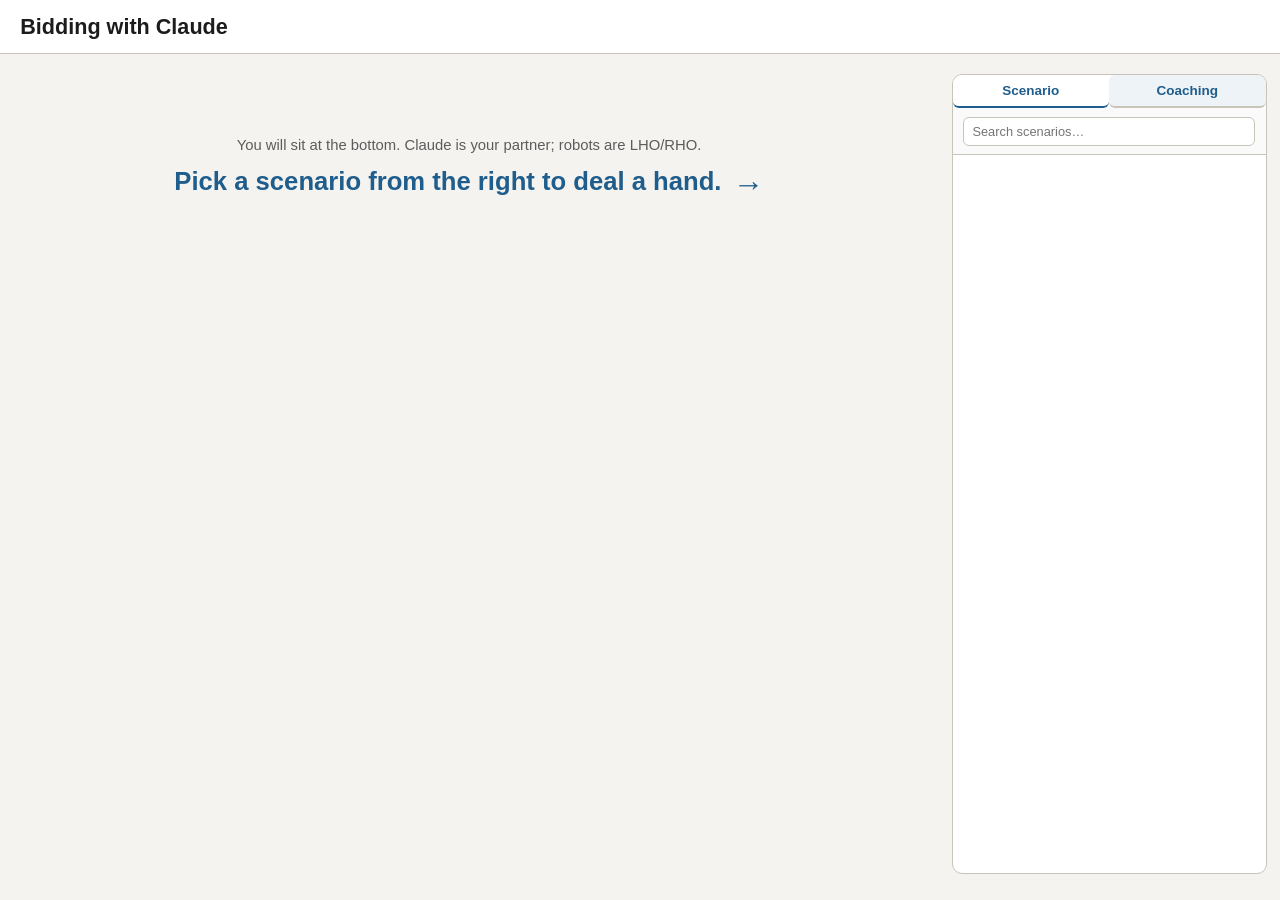
==== static/bid.html @ c2193156 "Bid table: render closed hands as a fan of 13 card-backs (BBO bidding-table look) Co-Authored-By: Cl" ====
<!DOCTYPE html>
<html lang="en">
<head>
<meta charset="utf-8">
<title>Bidding with Claude</title>
<link rel="stylesheet" href="/static/style.css">
<style>
  /* Table on the left, Scenario/Coaching panel on the right. */
  #layout { grid-template-columns: 1fr 25%; }
  #layout > main { grid-column: 1; grid-row: 1; }
  #layout > #sidebar { grid-column: 2; grid-row: 1; }

  /* --k scales the whole table in lockstep (set by fitTable() in bid.js,
     clamped to a readable floor and a sensible cap). 1 = today's size. */
  :root { --k: 1; }

  /* Left panel: a toggle between the Scenario menu and the Coaching chat. */
  .side-toggle { display: flex; }
  .side-tab { flex: 1; padding: 0.6rem; border: none; border-bottom: 2px solid var(--rule);
              background: #eef3f7; color: var(--accent); font-weight: 700; font-size: 1rem; cursor: pointer; }
  .side-tab.active { background: #fff; border-bottom-color: var(--accent); }
  #coaching-view { padding: 0.6rem; }
  #chat { display: flex; flex-direction: column; gap: 0.6rem; overflow-y: auto;
          max-height: calc(100vh - 190px); }
  .chat-msg { background: #f4f1ea; border: 1px solid var(--rule); border-radius: 10px;
              padding: 0.5rem 0.7rem; font-size: 1rem; line-height: 1.45; }
  .chat-msg .who { font-weight: 700; color: var(--accent); display: block; margin-bottom: 0.15rem; }
  .chat-empty { color: var(--muted); font-style: italic; }

  .meta-line { font-size: 1.05rem; margin: 0.25rem 0 0.6rem; text-align: center; }
  .meta-line strong { font-weight: 700; }

  /* Startup prompt before the first deal: intro line above, big "pick" line with
     an arrow pointing to the scenarios on the right. */
  #setup-block { text-align: center; margin: 7vh auto 0; }
  #setup-intro { font-size: 1.1rem; color: var(--muted); margin-bottom: 1rem; }
  #setup-hint { font-size: 1.9rem; font-weight: 700; color: var(--accent); }
  .setup-arrow { font-size: 2.3rem; vertical-align: -0.15em; margin-left: 0.3rem; }

  /* Two-row interleaved grid so the left column lines up row-for-row with the
     table stack:  row 1 = lc-top | table ;  row 2 = lc-bottom | bid box + chat.
     Row 2 is 1fr, so the left column runs the full height of the viewport while
     Redeal/Undo stay vertically aligned with the bidding selector below the
     table — and Undo's position is fixed to the (fixed-size) table, so it never
     jumps as the deal changes. */
  .table-row { display: grid; grid-template-columns: 1fr auto 1fr;
               grid-template-rows: auto 1fr; align-items: start;
               column-gap: 1rem; row-gap: 0.8rem; min-height: calc(100vh - 150px); }
  /* The wrapper dissolves so lc-top / lc-bottom become grid items themselves. */
  .left-controls { display: contents; }
  .lc-top    { grid-column: 1; grid-row: 1; justify-self: end; width: 120px;
               display: flex; flex-direction: column; align-items: center; gap: 1.1rem; }
  .lc-bottom { grid-column: 1; grid-row: 2; justify-self: end; align-self: start; width: 120px;
               display: flex; flex-direction: column; gap: 0.6rem; }
  #table-panel { grid-column: 2; grid-row: 1; }
  .below-stack { grid-column: 2; grid-row: 2; align-self: start;
                 display: flex; flex-direction: column; gap: 0.8rem; }
  /* Compact left-column buttons — they rarely change, so users learn them and
     they don't need to be large. */
  .left-controls button { width: 100%; font-size: 1.35rem; padding: 0.7rem 0.3rem; }
  .below-stack #bidbox, .below-stack #status { max-width: none; margin: 0; }
  /* Undo matches the primary Redeal; Report is an outlined error-report control. */
  #undo-btn:disabled { opacity: 0.5; }
  #report-btn { background: #fff; color: var(--red); border: 2px solid var(--red); font-weight: 700; }
  #report-btn:hover { background: #fff0f0; }
  /* Scales with the window (bounded). Side columns wide enough that a 9-card
     suit fits on one line; the whole grid grows/shrinks via --k. */
  #table-grid { width: calc(680px * var(--k));
                grid-template-columns: calc(180px * var(--k)) 1fr calc(180px * var(--k));
                gap: calc(1rem * var(--k)); }
  /* Re-open affordance for the BBA-comparison pop-up, centered below the South hand. */
  #below-table-row { justify-content: center; }
  #show-compare-wrap { text-align: center; margin-top: 0.6rem; }
  #show-compare-btn { border: 2px solid var(--accent); color: var(--accent); font-weight: 700; background: #fff; }
  #show-compare-btn:hover { background: var(--accent-soft); }

  /* Seats: name plate at the BOTTOM; hand centered as a block, cards left-aligned. */
  .seat { display: flex; flex-direction: column; }
  .seat .seat-name { margin: auto 0 0; padding-top: 0.4rem; text-align: center; font-size: calc(1.2rem * var(--k)); }
  .seat-name.your-turn { background: #ffd24d; color: #5a4500; font-weight: 700;
                         border-radius: 6px; padding: 0.3rem 0.6rem; }
  .seat .hand-suit { font-size: calc(1.45rem * var(--k)); justify-content: flex-start; white-space: nowrap; }
  #slot-bottom .hand-suit { font-size: calc(1.5rem * var(--k)); }
  .hand-wrap { width: fit-content; margin: 0 auto; }

  /* Closed hands: a fan of 13 overlapped card-backs (teal, BBO bidding-table). */
  .cardback-row { display: flex; justify-content: center; }
  .cardback { display: inline-block; flex: none;
              width: calc(1.4rem * var(--k)); height: calc(2rem * var(--k));
              background: #2b7a78; border: 1px solid #e8f1f0;
              border-radius: calc(0.18rem * var(--k));
              box-shadow: inset 0 0 0 1px rgba(255,255,255,0.18), 0 1px 2px rgba(0,0,0,0.25); }
  .cardback + .cardback { margin-left: calc(-0.35rem * var(--k)); }
  /* Side seats (E/W) are narrow — overlap tighter so 13 backs fit on one row. */
  #slot-left .cardback + .cardback,
  #slot-right .cardback + .cardback { margin-left: calc(-0.7rem * var(--k)); }
  .seat-name .hcp { color: var(--accent); font-weight: 700; }
  #contract-display .contract-line-main { font-size: calc(2.2rem * var(--k)); }

  /* "Pictures of cards" mode: little card faces, overlapped so only the upper-
     left corner (rank + suit pip) shows — saves room, like BBO. Color via the
     reused .suit-* classes. */
  .pcard-row { display: flex; align-items: flex-start; justify-content: center; }
  .pcard-row + .pcard-row { margin-top: calc(0.16rem * var(--k)); }
  /* Each "card" is just the clipped upper-left corner: rank over suit pip, on a
     short white tile — no wasted white space. Rank is bigger than the pip. */
  .pcard { display: inline-block; flex: none; width: calc(2.2rem * var(--k));
           border: 1px solid #999; border-radius: calc(0.2rem * var(--k));
           background: #fff; box-shadow: 0 1px 2px rgba(0,0,0,0.2);
           padding: calc(0.1rem * var(--k)) 0 calc(0.3rem * var(--k)) calc(0.18rem * var(--k));
           line-height: 0.95; text-align: left; }
  .pcard + .pcard { margin-left: calc(-0.15rem * var(--k)); }   /* slight fan overlap */
  .pcard .rank { display: block; font-weight: 700; font-size: calc(1.55rem * var(--k));
                 font-variant-numeric: tabular-nums; }
  .pcard .pip { display: block; font-size: calc(1.05rem * var(--k)); margin-top: calc(0.16rem * var(--k)); }

  /* In pictures mode the central table stays narrow while You/Claude become
     wide fanned rows that span (and can extend past) the table — like BBO. */
  #table-grid.cards { width: calc(600px * var(--k)); grid-template-columns: calc(185px * var(--k)) 1fr calc(185px * var(--k)); }
  #table-grid.cards #contract-display { display: none; }
  #table-grid.cards #slot-top, #table-grid.cards #slot-bottom { grid-column: 1 / -1; overflow: visible; min-height: 0; }
  #table-grid.cards #slot-top .hand-wrap, #table-grid.cards #slot-bottom .hand-wrap { overflow: visible; }
  /* name plate sits right under the cards (no auto-margin pushing it down). */
  #table-grid.cards #slot-top .seat-name, #table-grid.cards #slot-bottom .seat-name { margin-top: calc(0.35rem * var(--k)); }
  /* E/W suit rows line up on the left, not centered. */
  #table-grid.cards #slot-left .pcard-row, #table-grid.cards #slot-right .pcard-row { justify-content: flex-start; }
  /* E/W hands overlap tighter so an 8–9 card suit fits the column on one line. */
  #table-grid.cards #slot-left .pcard + .pcard,
  #table-grid.cards #slot-right .pcard + .pcard { margin-left: calc(-0.35rem * var(--k)); }

  /* Center box holds the live auction. */
  #center { display: flex; align-items: center; justify-content: center; cursor: default; }
  #center:hover { background: var(--accent-soft); }
  .auc { display: grid; grid-template-columns: repeat(4, 1fr); gap: 0.2rem 0.4rem;
         font-size: calc(1.3rem * var(--k)); text-align: center; max-width: 18em; margin: 0 auto; }
  /* Long auctions (many rounds) scroll instead of stretching the table. */
  #center .auc { max-height: calc(13rem * var(--k)); overflow-y: auto; padding-right: 0.3rem; }
  .auc .head { font-weight: 700; font-size: 0.85rem; border-bottom: 1px solid var(--accent); padding-bottom: 0.15rem; }
  .auc .cell { padding: 0.1rem 0; }
  .auc .cell.turn { background: #fff8df; border-radius: 5px; }
  .auc .pass { color: var(--muted); }
  @keyframes auc-pop { 0% { background: #fff7c2; transform: scale(1.15); } 100% { background: transparent; transform: scale(1); } }
  .auc .cell.new { animation: auc-pop 0.5s ease-out; border-radius: 4px; }

  /* BBO-style two-row bid selector. */
  .bidbox-prompt { font-weight: 700; margin-bottom: 0.5rem; text-align: center; }
  .bidrow { display: flex; gap: 0.35rem; justify-content: center; flex-wrap: wrap; margin: 0.35rem 0; }
  .bidbtn { min-width: 2.6em; font-size: 1.6rem; font-weight: 700; padding: 0.5rem 0.6rem;
            border: 1px solid var(--rule); border-radius: 7px; background: #fff; cursor: pointer; }
  .bidbtn:hover:not(:disabled) { background: var(--accent-soft); border-color: var(--accent); }
  /* full color, just not clickable (override the browser's gray-out for disabled) */
  .bidbtn:disabled { cursor: default; opacity: 1; color: var(--ink); }
  .bidbtn.sel { background: var(--accent); color: #fff; border-color: var(--accent); }
  .bidbtn .suit-spade, .bidbtn .suit-heart, .bidbtn .suit-diamond, .bidbtn .suit-club {
    font-size: 1.9em; font-weight: 900; }

  .thinking { font-size: 1.1rem; color: var(--accent); font-weight: 600; }
  #bidbox, #status, #result { max-width: 560px; margin: 0.8rem auto 0; }
  /* First call where BBA diverges from the table's auction. */
  .auc .cell.diff { background: #ffe08a; border: 2px solid #d9a400; border-radius: 5px; font-weight: 700; }
  .compare-note { text-align: center; margin: 0.55rem 0 0; font-size: 1.05rem; }

  /* Double-dummy analysis grid. */
  .dd-section { margin-top: 1rem; }
  .dd-section h3 { margin: 0 0 0.3rem; font-size: 1rem; }
  .dd-table { border-collapse: collapse; margin: 0 auto; font-size: 1.05rem; }
  .dd-table th, .dd-table td { border: 1px solid var(--rule); padding: 0.25rem 0.6rem;
                               text-align: center; min-width: 2.2em; }
  .dd-table th { background: #eef3f7; }
  .dd-table td.best { background: #d8efd6; font-weight: 700; }

  /* Floating, draggable BBA-comparison pop-up. */
  .popup { position: fixed; z-index: 90; width: 380px; max-width: calc(100vw - 1.5rem);
           max-height: calc(100vh - 1.5rem); overflow: auto; resize: both; background: var(--card-bg);
           border: 1px solid var(--rule); border-radius: 10px; box-shadow: 0 10px 30px rgba(0,0,0,0.28); }
  .popup[hidden] { display: none; }
  .popup-bar { display: flex; align-items: center; justify-content: space-between;
               background: var(--accent); color: #fff; padding: 0.4rem 0.7rem;
               border-radius: 10px 10px 0 0; cursor: move; user-select: none; }
  .popup-title { font-weight: 700; font-size: 1.05rem; }
  .popup-close { background: transparent; border: none; color: #fff; font-size: 1.2rem;
                 line-height: 1; cursor: pointer; padding: 0 0.25rem; }
  .popup-close:hover { opacity: 0.8; }
  .popup-body { padding: 0.6rem 0.9rem 1rem; }
  .popup-body h3 { margin: 0.2rem 0 0.3rem; font-size: 1rem; }

  /* Options modal: one checkbox per line. */
  #settings-modal .opt { display: flex; align-items: center; gap: 0.5rem; margin: 0.6rem 0; font-size: 1.05rem; cursor: pointer; }

  /* BBO-style left column: Options, board badge, contract/tricks, Redeal, Undo. */
  .left-controls { width: 150px; }
  #options-btn { font-weight: 700; background: #4f46a8; color: #fff; border: 1px solid #3f3890; }
  #options-btn:hover { background: #3f3890; }

  /* Board badge: a diamond whose four edge-triangles go red when that side is
     vulnerable; board number in the centre; "D" on the dealer's side. */
  #board-badge { position: relative; width: 96px; height: 96px; align-self: center; }
  #board-badge .bb-diamond { position: absolute; inset: 0; border-radius: 6px; border: 1px solid #888;
    background: conic-gradient(from -45deg, var(--nv) 0 90deg, var(--ev) 90deg 180deg,
                                            var(--sv) 180deg 270deg, var(--wv) 270deg 360deg); }
  #board-badge .bb-center { position: absolute; inset: 24%; background: #cfe0dc; border: 1px solid #777;
    border-radius: 4px; display: flex; align-items: center; justify-content: center;
    font-weight: 700; font-size: 2rem; }
  #board-badge .bb-d { position: absolute; font-weight: 800; font-size: 1.2rem; color: #222; }
  #board-badge .bb-d.on-red { color: #fff; }   /* dealer's edge is red (vulnerable) */
  #board-badge .bb-d.n { top: 1px; left: 50%; transform: translateX(-50%); }
  #board-badge .bb-d.s { bottom: 1px; left: 50%; transform: translateX(-50%); }
  #board-badge .bb-d.e { right: 3px; top: 50%; transform: translateY(-50%); }
  #board-badge .bb-d.w { left: 3px; top: 50%; transform: translateY(-50%); }
  /* Thin black diagonals from each outer corner to the matching inner-square
     corner — the classic bridge hand-diagram look. SVG overlay sits above the
     coloured diamond but below the centre number (which has its own background). */
  #board-badge .bb-lines { position: absolute; inset: 0; width: 100%; height: 100%; pointer-events: none; }
  #board-badge .bb-lines line { stroke: #000; stroke-width: 1; vector-effect: non-scaling-stroke; }
  #board-badge .bb-center { z-index: 1; }

  /* Contract is a square the width of the board badge (84px); N/S tricks sit
     directly below it (same width); E/W tricks to its left, the badge's height. */
  #contract-tricks { display: grid; grid-template-columns: 48px 96px; grid-template-rows: 96px 40px;
    gap: 5px; }
  #contract-tricks[hidden] { display: none; }   /* shown only once there's a contract */
  #contract-tricks .ct-ew { grid-column: 1; grid-row: 1 / 3; }   /* full height, aligns to N/S bottom */
  #contract-tricks .ct-contract { grid-column: 2; grid-row: 1; } /* 84 × 84 square */
  #contract-tricks .ct-ns { grid-column: 2; grid-row: 2; }       /* 84 × 40 */
  #contract-tricks .ct-trick { background: #2b7a78; color: #fff; border-radius: 5px;
    display: flex; align-items: center; justify-content: center; font-size: 1.5rem; font-weight: 700; }
  #contract-tricks .ct-contract { background: #cfe0dc; border-radius: 5px; display: flex;
    flex-direction: column; align-items: center; justify-content: center;
    line-height: 1.1; font-weight: 700; font-size: 1.7rem; }
  #contract-tricks .ct-contract .ct-decl { font-size: 1.2rem; font-weight: 700; margin-top: 0.5rem; }

  /* Table chat (UI scaffold only — networking comes later). Sits at the bottom
     of the table stack; the log scrolls when messages overflow. */
  #table-chat { display: flex; flex-direction: column; gap: 0.5rem; }
  #table-chat .tc-head { font-weight: 700; color: var(--accent); font-size: 1.05rem; }
  #table-chat .tc-log { min-height: 120px; max-height: 240px; overflow-y: auto;
    border: 1px solid var(--rule); border-radius: 8px; padding: 0.5rem 0.6rem;
    background: #fbfaf7; display: flex; flex-direction: column; gap: 0.4rem; }
  #table-chat .tc-empty { color: var(--muted); font-style: italic; }
  #table-chat .tc-msg { font-size: 1rem; line-height: 1.4; white-space: pre-wrap; }
  #table-chat .tc-msg .tc-who { font-weight: 700; color: var(--accent); margin-right: 0.4rem; }
  #table-chat .tc-input-row { display: flex; gap: 0.4rem; }
  #table-chat .tc-input-row input { flex: 1; padding: 0.45rem 0.6rem; font-size: 1rem;
    border: 1px solid var(--rule); border-radius: 7px; }
  #table-chat .tc-input-row button { padding: 0.45rem 0.9rem; font-weight: 700; }
  #table-chat .tc-input-row input:disabled,
  #table-chat .tc-input-row button:disabled { opacity: 0.6; cursor: not-allowed; }

  .err { color: var(--red); font-weight: 600; }
</style>
</head>
<body>
<header>
  <div id="header-row">
    <div>
      <h1>Bidding with Claude</h1>
    </div>
  </div>
</header>

<div id="layout">
  <aside id="sidebar">
    <div class="side-toggle">
      <button id="tab-scenario" class="side-tab active">Scenario</button>
      <button id="tab-coaching" class="side-tab">Coaching</button>
    </div>
    <div id="scenario-view">
      <div id="sidebar-search">
        <input id="search-input" type="search" placeholder="Search scenarios…" autocomplete="off">
      </div>
      <div id="menu"></div>
    </div>
    <div id="coaching-view" hidden>
      <div id="chat"><div class="chat-empty">Deal a hand — your partner's thinking appears here.</div></div>
    </div>
  </aside>

  <main>
    <div id="setup-block">
      <div id="setup-intro">You will sit at the bottom. Claude is your partner; robots are LHO/RHO.</div>
      <div id="setup-hint">Pick a scenario from the right to deal a hand. <span class="setup-arrow">→</span></div>
    </div>

    <div id="table-wrap" hidden>
      <div class="meta-line" id="meta-line"></div>

      <div class="table-row">
        <div class="left-controls">
          <div class="lc-top">
            <button id="options-btn" title="Options">☰ Options</button>
            <div id="board-badge"></div>
            <div id="contract-tricks"></div>
          </div>
          <div class="lc-bottom">
            <button id="redeal" class="primary">Redeal</button>
            <button id="undo-btn" class="primary" disabled title="Take back your last move and everything after it">Undo</button>
            <button id="report-btn" title="Report a problem with this deal or the bidding">🚩 Report</button>
          </div>
        </div>
        <div class="card" id="table-panel">
          <div id="table-grid">
            <div id="contract-display"></div>
            <div id="slot-top" class="seat"></div>
            <div id="slot-left" class="seat"></div>
            <div id="center"></div>
            <div id="slot-right" class="seat"></div>
            <div id="below-table-row"></div>
            <div id="slot-bottom" class="seat"></div>
          </div>
        </div>

        <div class="below-stack">
          <div class="card" id="bidbox" hidden>
            <div class="bidbox-prompt">Your call:</div>
            <div class="bidrow" id="bidrow1"></div>
            <div class="bidrow" id="bidrow2"></div>
          </div>

          <div class="card" id="status" hidden><span class="thinking" id="status-text"></span></div>

          <div id="show-compare-wrap">
            <button id="show-compare-btn" hidden>Show BBA comparison</button>
          </div>

          <!-- Table chat: a local chat area (scrollable list + bottom-pinned
               input). Render-only for now — no networking to other players yet,
               and not yet populated from any per-scenario message source. This
               is the CHAT, separate from the sidebar Coaching view. -->
          <div class="card" id="table-chat">
            <div class="tc-head">Table chat</div>
            <div class="tc-log" id="tc-log">
              <div class="tc-empty">No messages yet — chat with the person you're playing with here.</div>
            </div>
            <form class="tc-input-row" id="tc-form">
              <input id="tc-input" type="text" placeholder="Type a message…" autocomplete="off">
              <button id="tc-send" type="submit">Send</button>
            </form>
          </div>
        </div>
      </div>

      <div id="page-err" class="err" hidden></div>
    </div>
  </main>
</div>

<div id="compare-popup" class="popup" hidden>
  <div class="popup-bar" id="compare-popup-bar">
    <span class="popup-title">BBA Comparison</span>
    <button class="popup-close" id="compare-popup-close" title="Hide (turn back on with the checkbox)">✕</button>
  </div>
  <div class="popup-body">
    <h3>How the BBA engine would bid</h3>
    <div class="auc" id="auc-bba"></div>
    <div id="compare-note" class="compare-note muted"></div>
    <div class="dd-section">
      <h3>Double-dummy analysis</h3>
      <table class="dd-table" id="dd-table"></table>
    </div>
    <div id="timing" class="muted" style="margin-top:0.8rem;font-size:0.95rem"></div>
  </div>
</div>

<div id="settings-modal" class="modal" hidden>
  <div class="modal-card">
    <h2>Options</h2>
    <label class="opt"><input type="checkbox" id="cards-toggle"> Show cards as pictures (instead of hand diagrams)</label>
    <label class="opt"><input type="checkbox" id="ten-toggle"> Show ten as “T” (J&nbsp;T&nbsp;9 instead of J&nbsp;10&nbsp;9)</label>
    <label class="opt"><input type="checkbox" id="compare-toggle"> Show BBA comparison pop-up when the auction ends</label>
    <div class="modal-actions">
      <button id="settings-close" class="primary">Done</button>
    </div>
  </div>
</div>

<div id="report-popup" class="popup" hidden>
  <div class="popup-bar" id="report-popup-bar">
    <span class="popup-title">Report a problem</span>
    <button class="popup-close" id="report-popup-close" title="Close">✕</button>
  </div>
  <div class="popup-body">
    <p class="muted">Tell us what looks wrong on this deal or in the bidding — your
      note is sent along with the scenario, deal, and auction so it can be tracked down.</p>
    <textarea id="report-text" rows="5" placeholder="What looks wrong here?"
      style="width:100%;box-sizing:border-box"></textarea>
    <div id="report-status" class="muted"></div>
    <div class="modal-actions">
      <button id="report-cancel">Cancel</button>
      <button id="report-send" class="primary">Send</button>
    </div>
  </div>
</div>

<script src="/static/bid.js"></script>
</body>
</html>
---- static/style.css ----
/* Senior-friendly defaults: big fonts, high contrast, generous spacing. */
:root {
  --bg: #f5f3ef;
  --card-bg: #ffffff;
  --ink: #1c1c1c;
  --muted: #5c5c5c;
  --rule: #c8c4ba;
  --accent: #1f5d8c;
  --accent-soft: #d5e4f1;
  --red: #b3261e;
  --diamond: #c2580a;  /* 4-color deck: diamonds orange */
  --club: #0b6e3b;     /* 4-color deck: clubs green */
}

* { box-sizing: border-box; }

html, body {
  font-family: -apple-system, BlinkMacSystemFont, "Segoe UI", "Helvetica Neue", Helvetica, Arial, sans-serif;
  /* Whole UI scales from this one value (everything else is rem/em). 13.5px ≈
     90% of the old 15px, so the page fits at default zoom instead of needing
     one Cmd-− to fit; still senior-friendly large. */
  font-size: 13.5px;
  background: var(--bg);
  color: var(--ink);
  margin: 0;
  padding: 0;
}

header {
  padding: 1rem 1.5rem;
  border-bottom: 1px solid var(--rule);
  background: var(--card-bg);
}

header h1 {
  margin: 0;
  font-size: 1.6rem;
  font-weight: 600;
}

/* Active scenario name, to the right of the title, slightly smaller. */
.title-scenario {
  font-size: 0.62em;
  font-weight: 600;
  color: var(--muted);
  white-space: nowrap;
}

#status-line {
  margin-top: 0.25rem;
  font-size: 0.95rem;
}
#status-line:empty { display: none; }

/* Deal/contract on the top line, just right of the scenario name (#20). */
.title-deal {
  font-size: 0.62em;
  font-weight: 600;
  color: var(--muted);
  white-space: nowrap;
  margin-left: 0.8em;
}

.muted { color: var(--muted); }

#layout {
  display: grid;
  grid-template-columns: 34% 1fr;
  gap: 1.5rem;
  padding: 0 1rem 0 0.5rem;
}

#sidebar {
  grid-column: 1;
  background: var(--card-bg);
  border: 1px solid var(--rule);
  border-radius: 10px;
  min-height: calc(100vh - 100px);
  max-height: calc(100vh - 100px);
  margin-top: 1.5rem;
  padding: 0;
  overflow-y: auto;
}

#sidebar-search {
  padding: 0.6rem 0.8rem;
  border-bottom: 1px solid var(--rule);
  background: #fafafa;
  position: sticky;
  top: 0;
  z-index: 1;
}

#sidebar-search input {
  width: 100%;
  font-size: 0.95rem;
  padding: 0.45rem 0.6rem;
  border: 1px solid var(--rule);
  border-radius: 6px;
  background: white;
}

.sidebar-heading {
  background: #fbf3d0;
  border-bottom: 1px solid var(--rule);
  padding: 0.6rem 1rem;
  font-weight: 700;
  color: #8a6a14;
  font-size: 0.95rem;
  letter-spacing: 0.02em;
  text-transform: uppercase;
}

.menu-section { border-bottom: 1px solid var(--rule); }

.menu-section-header {
  background: #dde9f3;
  padding: 0.55rem 1rem;
  cursor: pointer;
  font-weight: 600;
  color: var(--accent);
  display: flex;
  justify-content: space-between;
  align-items: center;
  user-select: none;
}

.menu-section-header:hover { background: #c9def0; }

.menu-section-header .chevron { font-size: 0.85rem; transition: transform 0.15s ease; }
.menu-section.open .menu-section-header .chevron { transform: rotate(90deg); }

.menu-scenarios {
  display: none;
  grid-template-columns: 1fr 1fr;
  gap: 0.3rem;
  padding: 0.4rem;
}
.menu-section.open .menu-scenarios { display: grid; }
.menu-section.hidden { display: none; }

.menu-scenario-btn {
  display: block;
  width: 100%;
  text-align: center;
  background: white;
  border: 1px solid var(--rule);
  border-radius: 5px;
  padding: 0.45rem 0.4rem;
  font-size: 0.9rem;
  cursor: pointer;
  color: var(--ink);
  line-height: 1.2;
  word-break: break-word;
}
.menu-scenario-btn.hidden { display: none; }
.menu-scenario-btn:hover { background: var(--accent-soft); }
.menu-scenario-btn.active {
  background: var(--accent-soft);
  border-color: var(--accent);
  font-weight: 600;
}

main {
  grid-column: 2;
  padding: 1.5rem 0;
  min-width: 0; /* allow grid item to shrink */
}

main > section { width: 100%; }

.card {
  background: var(--card-bg);
  border: 1px solid var(--rule);
  border-radius: 10px;
  padding: 1rem 1.25rem;
  margin-bottom: 1.25rem;
}

.card h2 {
  margin-top: 0;
  font-size: 1.2rem;
  font-weight: 600;
  border-bottom: 1px solid var(--rule);
  padding-bottom: 0.4rem;
  margin-bottom: 0.75rem;
}

label {
  display: inline-flex;
  align-items: center;
  gap: 0.5rem;
  margin-right: 1.25rem;
  font-size: 1rem;
}

select, input[type=number] {
  font-size: 1rem;
  padding: 0.4rem 0.6rem;
  border: 1px solid var(--rule);
  border-radius: 6px;
  background: white;
}

button {
  font-size: 1rem;
  padding: 0.55rem 1.1rem;
  border: 1px solid var(--rule);
  background: white;
  border-radius: 6px;
  cursor: pointer;
}

button:hover { background: var(--accent-soft); }

button.primary {
  background: var(--accent);
  color: white;
  border-color: var(--accent);
}

button.primary:hover { background: #16456a; }

/* Auction grid */
#auction-grid {
  display: grid;
  grid-template-columns: repeat(4, minmax(4.5em, 1fr));
  gap: 0.3rem 0.9rem;
  font-variant-numeric: tabular-nums;
  font-size: 1.3rem;
  margin-bottom: 0.5rem;
}
.auction-cell {
  padding: 0.2rem 0.5rem;
}
.auction-cell.header {
  font-weight: 700;
  border-bottom: 1px solid var(--rule);
  font-size: 1.1rem;
  color: var(--muted);
}
.auction-cell.empty {
  color: var(--muted);
}

@keyframes auction-pop {
  0%   { background: #fff7c2; transform: scale(1.0); }
  50%  { background: #fff7c2; transform: scale(1.08); }
  100% { background: transparent; transform: scale(1.0); }
}
.auction-cell-new {
  animation: auction-pop 0.6s ease-out;
  border-radius: 4px;
}

#contract-line {
  font-weight: 600;
  font-size: 1.15rem;
  margin-top: 0.6rem;
}

/* Bridge table */
#table-grid {
  display: grid;
  grid-template-columns: minmax(160px, 1fr) minmax(320px, 2fr) minmax(160px, 1fr);
  grid-template-rows: auto auto auto auto;
  gap: 1rem;
  margin: 0.5rem 0;
}

#contract-display {
  grid-column: 1; grid-row: 1;
  display: flex;
  flex-direction: column;
  align-items: center;
  justify-content: center;
  padding: 0.6rem;
  min-height: 7em;
}

.contract-line-main {
  font-size: 2.2rem;
  font-weight: 700;
  line-height: 1.1;
}
.contract-line-main .suit-heart { color: var(--red); }
.contract-line-main .suit-diamond { color: var(--diamond); }
.contract-line-main .suit-club { color: var(--club); }
.contract-line-sub {
  font-size: 0.95rem;
  color: var(--muted);
  margin-top: 0.25rem;
}

.seat {
  background: #faf8f3;
  border: 1px solid var(--rule);
  border-radius: 8px;
  padding: 0.75rem;
  /* Tall enough to hold a fresh 13-card hand plus prompt; stays this tall
     as cards are played so the table doesn't reflow under you. */
  min-height: 12em;
}

.seat .seat-name {
  font-weight: 600;
  font-size: 0.95rem;
  margin-bottom: 0.4rem;
  color: var(--muted);
}

.seat .suit-line {
  font-size: 1.15rem;
  line-height: 1.5;
  letter-spacing: 0.05em;
}

.suit-red { color: var(--red); }
.suit-black { color: var(--ink); }
.suit-spade { color: var(--ink); }
.suit-heart { color: var(--red); }
.suit-diamond { color: var(--diamond); }
.suit-club { color: var(--club); }
/* Pump suit symbols up ~25% above the surrounding text. Scales with parent
   font-size so hand cards, coaching prose, bid grid etc. all benefit. */
.suit-spade, .suit-heart, .suit-diamond, .suit-club {
  font-size: 1.5em;
  line-height: 1;
  vertical-align: -0.1em;
}

.seat.face-down {
  background: repeating-linear-gradient(
    45deg, #d8d3c5, #d8d3c5 8px, #cdc8b9 8px, #cdc8b9 16px);
  color: var(--muted);
  font-style: italic;
}

.seat.face-down .seat-name { color: var(--muted); }

.played-strip {
  margin-top: 0.5rem;
  padding-top: 0.4rem;
  border-top: 1px dashed var(--rule);
}

.played-toggle {
  background: white;
  border: 1px solid var(--rule);
  border-radius: 5px;
  padding: 0.2rem 0.55rem;
  font-size: 0.9rem;
  cursor: pointer;
  color: var(--accent);
}
.played-toggle:hover { background: var(--accent-soft); }

.played-cards {
  margin-top: 0.4rem;
  display: flex;
  flex-wrap: wrap;
  gap: 0.25rem 0.5rem;
}
.played-card {
  font-size: 1.6rem;
  font-weight: 700;
  font-variant-numeric: tabular-nums;
  color: var(--ink);
}
.played-card.suit-heart { color: var(--red); }
.played-card.suit-diamond { color: var(--diamond); }
.played-card.suit-club { color: var(--club); }

#slot-top         { grid-column: 2; grid-row: 1; }
#slot-left        { grid-column: 1; grid-row: 2; }
#center           { grid-column: 2; grid-row: 2; }
#slot-right       { grid-column: 3; grid-row: 2; }
#below-table-row  { grid-column: 2; grid-row: 3; }
#slot-bottom      { grid-column: 2; grid-row: 4; }

/* Row below the table: Undo (flush left), tricks-strip (centered), Review
   (flush right). The whole row spans the table's width. */
#below-table-row {
  display: flex;
  align-items: center;
  gap: 1rem;
}
#below-table-row #tricks-strip {
  flex: 1;
}

#center {
  background: var(--accent-soft);
  border: 1px solid var(--accent);
  border-radius: 8px;
  padding: 0.5rem;
  display: grid;
  grid-template-columns: 1fr 1.5fr 1fr;
  grid-template-rows: 1fr 1fr 1fr;
  align-items: center;
  justify-items: center;
  /* Size matches the seat rows so the table doesn't bounce between phases. */
  min-height: 12em;
  cursor: pointer;
}

#center:hover { background: #c8dcef; }

/* Deal-complete view: center the result text vertically in the table box
   instead of letting it fall into the 3x3 trick-position grid (#19). */
#center.result-mode {
  display: flex;
  flex-direction: column;
  align-items: center;
  justify-content: center;
  gap: 0.4rem;
}

#center.reviewing {
  background: #fff8df;
  border-color: #c9a833;
}

.center-trick-top    { grid-column: 2; grid-row: 1; }
.center-trick-right  { grid-column: 3; grid-row: 2; justify-self: end; }
.center-trick-bottom { grid-column: 2; grid-row: 3; }
.center-trick-left   { grid-column: 1; grid-row: 2; justify-self: start; }
.center-trick-label  { grid-column: 2; grid-row: 2; font-size: 0.9rem; color: var(--muted); }

.result-big {
  grid-column: 2; grid-row: 2;
  font-size: 2rem;
  font-weight: 700;
  line-height: 1.2;
  text-align: center;
  padding: 0.5rem;
}

.result-sub {
  grid-column: 1 / span 3; grid-row: 3;
  font-size: 1.25rem;
  line-height: 1.4;
  color: var(--muted);
  text-align: center;
  padding: 0.4rem 0.5rem 0.6rem;
}
.result-sub > div { padding: 0.05rem 0; }

/* Auction-as-bidding-box during the auction animation: occupies the center of
   the table the way BBO's bidding box does. Reverts to trick play afterwards. */
.center-auction-box {
  grid-column: 1 / span 3;
  grid-row: 1 / span 3;
  align-self: center;
  justify-self: center;
  background: white;
  border: 1px solid var(--rule);
  border-radius: 8px;
  padding: 0.6rem 0.9rem;
}
.center-auction-grid {
  display: grid;
  grid-template-columns: repeat(4, minmax(3.2em, auto));
  gap: 0.25rem 0.9rem;
  font-variant-numeric: tabular-nums;
  font-size: 1.5rem;
  font-weight: 600;
}
.center-auction-grid .auction-cell { padding: 0.15rem 0.5rem; }
.center-auction-grid .auction-cell.header {
  font-weight: 800;
  font-size: 1rem;
  text-align: center;
  background: #e8e8e8;
  color: var(--muted);
  border-radius: 4px;
  margin-bottom: 0.2rem;
}

.center-play-btn {
  display: block;
  margin: 0.8rem auto 0.2rem;
  padding: 0.55rem 2rem;
  font-size: 1.2rem;
}

/* Tricks-won strip — overlapping card backs, like a stack of taken tricks
   gathered at a real table. Vertical = our side won; horizontal = opponents.
   Each new icon overlaps the previous so the most recent sits on top. */
#tricks-strip {
  display: flex;
  align-items: center;
  justify-content: center;
  padding: 0.45rem 0;
  min-height: 64px;
  flex: 1;
}
.trick-back {
  display: inline-block;
  border-radius: 4px;
  border: 4px solid var(--accent); /* blue outline separates stacked cards */
  box-shadow: 0 1px 2px rgba(0,0,0,0.15);
  margin-left: -18px;
  cursor: pointer;
}
.trick-back-selected {
  border-color: #f0b400; /* yellow ring so the currently-shown trick stands out */
  box-shadow: 0 0 0 3px rgba(240, 180, 0, 0.35);
}
.trick-back:first-child { margin-left: 0; }
.trick-back.ours {
  width: 40px;
  height: 56px;
  background: #2ea043; /* green = won */
}
.trick-back.theirs {
  width: 56px;
  height: 40px;
  background: var(--red); /* red = lost */
}

.trick-card {
  font-size: 1.6rem;
  font-weight: 700;
  font-variant-numeric: tabular-nums;
  margin: 0.15rem 0;
}

/* Clickable cards inside the hand display */
.hand-suit {
  display: flex;
  align-items: center;
  flex-wrap: wrap;
  gap: 0.15rem 0.25rem;
  margin: 0.15rem 0;
}

.hand-suit .suit-symbol {
  font-size: 1.5rem;
  min-width: 1.2em;
  font-weight: 600;
}

.card-btn {
  display: inline-block;
  padding: 0.25rem 0.7rem;
  font-size: 1.6rem;
  font-weight: 700;
  border: 1px solid transparent;
  background: transparent;
  color: var(--ink);
  border-radius: 6px;
  cursor: default;
  font-variant-numeric: tabular-nums;
}


.card-btn.suit-heart { color: var(--red); }
.card-btn.suit-diamond { color: var(--diamond); }
.card-btn.suit-club { color: var(--club); }

.card-btn.legal {
  cursor: pointer;
  border-color: var(--accent);
  background: white;
}
.card-btn.legal:hover { background: var(--accent-soft); }

.card-btn.illegal {
  /* full color — only the border tells you which are clickable */
  background: transparent;
}

.seat.active {
  outline: 3px solid var(--accent);
  outline-offset: -2px;
}
/* The accent outline marks whose turn it is. Apply the light fill only when the
   hand is visible — a hidden seat keeps its face-down hatch so "Hidden" always
   reads as hidden and the highlight isn't mistaken for a reveal. */
.seat.active:not(.face-down) {
  background: #f4f9fc;
}

.seat-prompt {
  margin-top: 0.4rem;
  font-size: 0.95rem;
  font-weight: 600;
  color: var(--accent);
}

#trick-summary {
  margin-top: 0.75rem;
  font-size: 0.95rem;
}

/* End-of-deal panel */
#all-hands-grid {
  display: grid;
  grid-template-columns: 1fr 1fr;
  gap: 0.75rem;
  margin: 0.5rem 0 1rem;
}

.final-hand {
  border: 1px solid var(--rule);
  border-radius: 6px;
  padding: 0.5rem 0.75rem;
  background: #faf8f3;
}

.final-hand h4 {
  margin: 0 0 0.3rem;
  font-size: 1rem;
  color: var(--muted);
}

/* Header layout with settings gear */
#header-row {
  display: flex;
  justify-content: space-between;
  align-items: center;
}
#settings-btn {
  font-size: 1.6rem;
  padding: 0.2rem 0.7rem;
  background: transparent;
  border: 1px solid var(--rule);
  border-radius: 6px;
  line-height: 1;
}
#settings-btn:hover { background: var(--accent-soft); }
#header-right {
  display: flex;
  align-items: center;
  gap: 0.75rem;
}
#session-cost,
#session-imps {
  font-size: 0.9rem;
  font-variant-numeric: tabular-nums;
}

/* Modal overlay */
.modal {
  position: fixed;
  inset: 0;
  background: rgba(28, 28, 28, 0.45);
  display: flex;
  align-items: center;
  justify-content: center;
  z-index: 100;
}
.modal[hidden] { display: none; }
.modal-card {
  background: var(--card-bg);
  border-radius: 10px;
  padding: 1.5rem 1.75rem;
  max-width: 540px;
  width: calc(100% - 2rem);
  max-height: 90vh;
  overflow-y: auto;
  box-shadow: 0 10px 30px rgba(0,0,0,0.25);
}
.modal-card h2 {
  margin-top: 0;
  font-size: 1.3rem;
  border-bottom: 1px solid var(--rule);
  padding-bottom: 0.5rem;
}
.modal-actions {
  display: flex;
  gap: 0.5rem;
  justify-content: flex-end;
  margin-top: 1rem;
}
.settings-group {
  border: 1px solid var(--rule);
  border-radius: 6px;
  padding: 0.8rem 1rem;
  margin: 0.5rem 0;
}
.settings-group legend {
  font-weight: 600;
  padding: 0 0.4rem;
}
.block { display: block; margin: 0.6rem 0; }
.settings-key-actions {
  margin-top: 0.4rem;
  display: flex;
  gap: 0.5rem;
}

/* Wizard */
.wizard-step p { line-height: 1.5; }
.wizard-step ol { line-height: 1.6; padding-left: 1.3rem; }
.wizard-step ol li { margin: 0.2rem 0; }
.wizard-step code {
  background: #f0ede4;
  padding: 0.05rem 0.3rem;
  border-radius: 3px;
  font-size: 0.95em;
}
.wizard-step-num {
  color: var(--muted);
  font-size: 0.85em;
  font-weight: 400;
  margin-left: 0.4rem;
}
.wizard-key-input {
  width: 100%;
  font-family: ui-monospace, Menlo, Consolas, monospace;
  font-size: 0.95rem;
  padding: 0.55rem 0.7rem;
  border: 1px solid var(--rule);
  border-radius: 6px;
  margin-bottom: 0.5rem;
}
#wizard-test-status.ok { color: #1f7a3b; font-weight: 600; }
#wizard-test-status.err { color: var(--red); font-weight: 600; }

/* Inference / feedback panels */
.grading-panel { background: #fafaf6; }

/* Inference panel overlays the sidebar (same slot as the feedback panel, with
   a blue accent so it reads as input-time rather than feedback-time). */
#inference-panel {
  position: fixed;
  top: 90px;
  left: 0.5rem;
  width: calc(34% - 1rem);
  max-height: calc(100vh - 110px);
  overflow-y: auto;
  background: white;
  border: 2px solid var(--accent);
  z-index: 60;
  margin: 0;
}
#inference-panel h2 {
  background: var(--accent);
  color: white;
  margin: -1rem -1.25rem 0.75rem -1.25rem;
  padding: 0.5rem 1.25rem;
  border-radius: 8px 8px 0 0;
  font-size: 1.05rem;
  border-bottom: none;
  display: flex;
  align-items: center;
  justify-content: space-between;
  gap: 0.5rem;
  cursor: pointer;
  user-select: none;
}
#inference-title:hover #inference-title-hint { background: rgba(255, 255, 255, 0.35); }
#inference-title-hint {
  font-size: 0.8rem;
  font-weight: 600;
  background: rgba(255, 255, 255, 0.2);
  padding: 0.15rem 0.55rem;
  border-radius: 4px;
  white-space: nowrap;
}
/* In Scenarios view the title is just a label — selecting a scenario returns
   to Coaching, so the bar itself doesn't toggle back. */
#inference-title.no-toggle { cursor: default; }
#inference-title.no-toggle #inference-title-hint { display: none; }

/* Coaching mode: scrollable tip log inside the inference panel. */
.coaching-tips-list {
  display: flex;
  flex-direction: column;
  gap: 0.5rem;
  max-height: calc(100vh - 220px);
  overflow-y: auto;
  padding-right: 0.25rem;
}
.coach-tip-card {
  background: #fdf9ef;
  border: 1px solid #e5dcc2;
  border-radius: 6px;
  padding: 0.55rem 0.75rem;
}
.coach-tip-label {
  font-size: 0.8rem;
  color: #886a3a;
  text-transform: uppercase;
  letter-spacing: 0.04em;
  margin-bottom: 0.25rem;
}
.coach-tip-text {
  font-size: 1.25rem;
  line-height: 1.4;
  white-space: pre-wrap;
}
.coach-loading {
  background: #f4f4f4;
  border-style: dashed;
  color: #777;
  font-style: italic;
}
.coach-tip-ok {
  background: #eaf6e7;
  border-color: #b4d6ab;
}
.coach-tip-miss {
  background: #fbeded;
  border-color: #d8a9a9;
}
.coach-tip-newest {
  border-left: 4px solid #c08a2d;
  box-shadow: 0 1px 4px rgba(0, 0, 0, 0.08);
}
.card-quiz-prompt {
  margin-top: 8px;
  padding: 8px 10px;
  font-weight: 600;
  color: #2c5d8a;
  background: #eef4fb;
  border: 1px solid #c2d7ec;
  border-radius: 6px;
  text-align: center;
}

/* Bidding quiz box, rendered inside the coaching panel during the
   auction-replay animation. */
.bid-quiz-box {
  background: #f7f4ec;
  border: 1px solid #d6caa8;
  border-radius: 6px;
  padding: 0.6rem 0.75rem;
  display: flex;
  flex-direction: column;
  gap: 0.5rem;
}
.bid-quiz-prompt {
  font-weight: 600;
}
.bid-quiz-grid {
  display: grid;
  grid-template-columns: repeat(5, 1fr);
  gap: 0.25rem;
}
.bid-quiz-calls {
  display: flex;
  gap: 0.25rem;
}
.bid-quiz-btn {
  font-size: 1rem;
  padding: 0.4rem 0.5rem;
  background: white;
  border: 1px solid #c8c2b1;
  border-radius: 4px;
  cursor: pointer;
}
.bid-quiz-btn:hover:not([disabled]) {
  background: #fff8e3;
  border-color: #a8a08b;
}
.bid-quiz-btn[disabled] {
  opacity: 0.25;
  cursor: not-allowed;
  background: #f0ece1;
}
.bid-quiz-call {
  flex: 1;
}
/* Two-row selector rows: buttons share the width evenly, like the /bid box. */
.bid-quiz-row {
  display: flex;
  gap: 0.25rem;
  flex-wrap: wrap;
}
.bid-quiz-row .bid-quiz-btn {
  flex: 1;
  min-width: 2.4em;
  font-weight: 700;
}
.bid-quiz-btn.sel {
  background: #2b7a78;
  color: #fff;
  border-color: #2b7a78;
}

/* Feedback panel overlays the sidebar so it stays in view while you keep
   playing the next trick — no scrolling down to see what Claude said. */
#feedback-panel {
  position: fixed;
  top: 90px;
  left: 0.5rem;
  width: calc(34% - 1rem);
  max-height: calc(100vh - 110px);
  overflow-y: auto;
  background: #fff8df;
  border: 2px solid #c9a833;
  z-index: 50;
  margin: 0;
}
#feedback-panel h2 {
  background: #c9a833;
  color: white;
  margin: -1rem -1.25rem 0.75rem -1.25rem;
  padding: 0.5rem 1.25rem;
  border-radius: 8px 8px 0 0;
  font-size: 1.05rem;
  border-bottom: none;
}
.feedback-close {
  position: absolute;
  top: 0.3rem;
  right: 0.5rem;
  background: transparent;
  border: none;
  color: white;
  font-size: 1.6rem;
  line-height: 1;
  padding: 0.1rem 0.5rem;
  cursor: pointer;
  z-index: 1;
}
.feedback-close:hover { background: rgba(255,255,255,0.2); }

#inference-body { line-height: 1.5; }

#inference-body .prompt-line {
  margin-bottom: 0.6rem;
  color: var(--muted);
}
#inference-body textarea {
  width: 100%;
  min-height: 5em;
  font-size: 1rem;
  padding: 0.5rem 0.7rem;
  border: 1px solid var(--rule);
  border-radius: 6px;
  resize: vertical;
}
#inference-body .struct-block {
  border: 1px solid var(--rule);
  border-radius: 6px;
  padding: 0.6rem 0.8rem;
  margin: 0.5rem 0;
  background: white;
}
#inference-body .struct-block-title {
  font-weight: 600;
  margin-bottom: 0.4rem;
}
#inference-body .struct-row {
  display: flex;
  align-items: center;
  gap: 0.6rem;
  flex-wrap: wrap;
  margin: 0.25rem 0;
}
#inference-body .struct-row label {
  display: inline-flex;
  align-items: center;
  gap: 0.3rem;
  margin: 0;
  font-size: 0.95rem;
}
#inference-body .struct-row input[type=number] {
  width: 4em;
  text-align: right;
}
.grading-actions {
  margin-top: 0.8rem;
  display: flex;
  gap: 0.5rem;
}
#inference-hint-body {
  margin-top: 0.6rem;
  padding: 0.5rem 0.7rem;
  background: white;
  border: 1px solid var(--rule);
  border-radius: 6px;
  font-size: 0.9rem;
  max-height: 16em;
  overflow-y: auto;
}
.hint-trick-row {
  line-height: 1.5;
  font-variant-numeric: tabular-nums;
}
.hint-trick-num {
  display: inline-block;
  width: 2.5em;
  color: var(--muted);
  font-weight: 600;
}
.hint-play-seat {
  color: var(--muted);
  margin-right: 0.15em;
}
.hint-section-title {
  font-weight: 600;
  margin: 0.5rem 0 0.25rem;
  color: var(--muted);
  text-transform: uppercase;
  font-size: 0.8rem;
  letter-spacing: 0.05em;
}
.hint-section-title:first-child { margin-top: 0; }
.hint-auction-grid {
  font-size: 0.95rem;
  margin-bottom: 0.5rem;
}
#inference-status { margin-top: 0.5rem; font-size: 0.95rem; }
#inference-status.err { color: var(--red); }
#inference-status.ok  { color: #1f7a3b; }

/* Feedback rows */
.feedback-row {
  display: flex;
  gap: 0.5rem;
  align-items: baseline;
  padding: 0.25rem 0;
  line-height: 1.45;
}
.feedback-row .verdict-icon { font-size: 1.15rem; }
.feedback-overall {
  font-weight: 700;
  margin-bottom: 0.5rem;
  font-size: 1.05rem;
}
.feedback-hint {
  margin-top: 0.6rem;
  padding: 0.5rem 0.7rem;
  background: #fff7da;
  border-left: 4px solid #c9a833;
  border-radius: 4px;
}

/* Known-only opponent count table (toggled by #opp-toggle) */
#opp-toggle-label { font-size: 0.85em; display: inline-flex; align-items: center; gap: 0.25em; cursor: pointer; white-space: nowrap; }
#opp-panel { padding: 0.5em 0.75em; }
.opp-title { font-weight: 600; margin-bottom: 0.25em; }
.opp-total { margin-bottom: 0.4em; }
table.opp-count { border-collapse: collapse; width: 100%; max-width: 24em; font-variant-numeric: tabular-nums; }
table.opp-count th, table.opp-count td { padding: 0.2em 0.55em; text-align: center; border-bottom: 1px solid rgba(0,0,0,0.08); }
table.opp-count th:first-child, table.opp-count td:first-child { text-align: left; font-weight: 600; }
table.opp-count tr:first-child th { font-weight: 600; opacity: 0.85; }
.opp-suit b { color: #1a7f37; }
.opp-hcp { font-weight: 600; }
.opp-note { font-size: 0.8em; margin-top: 0.3em; }
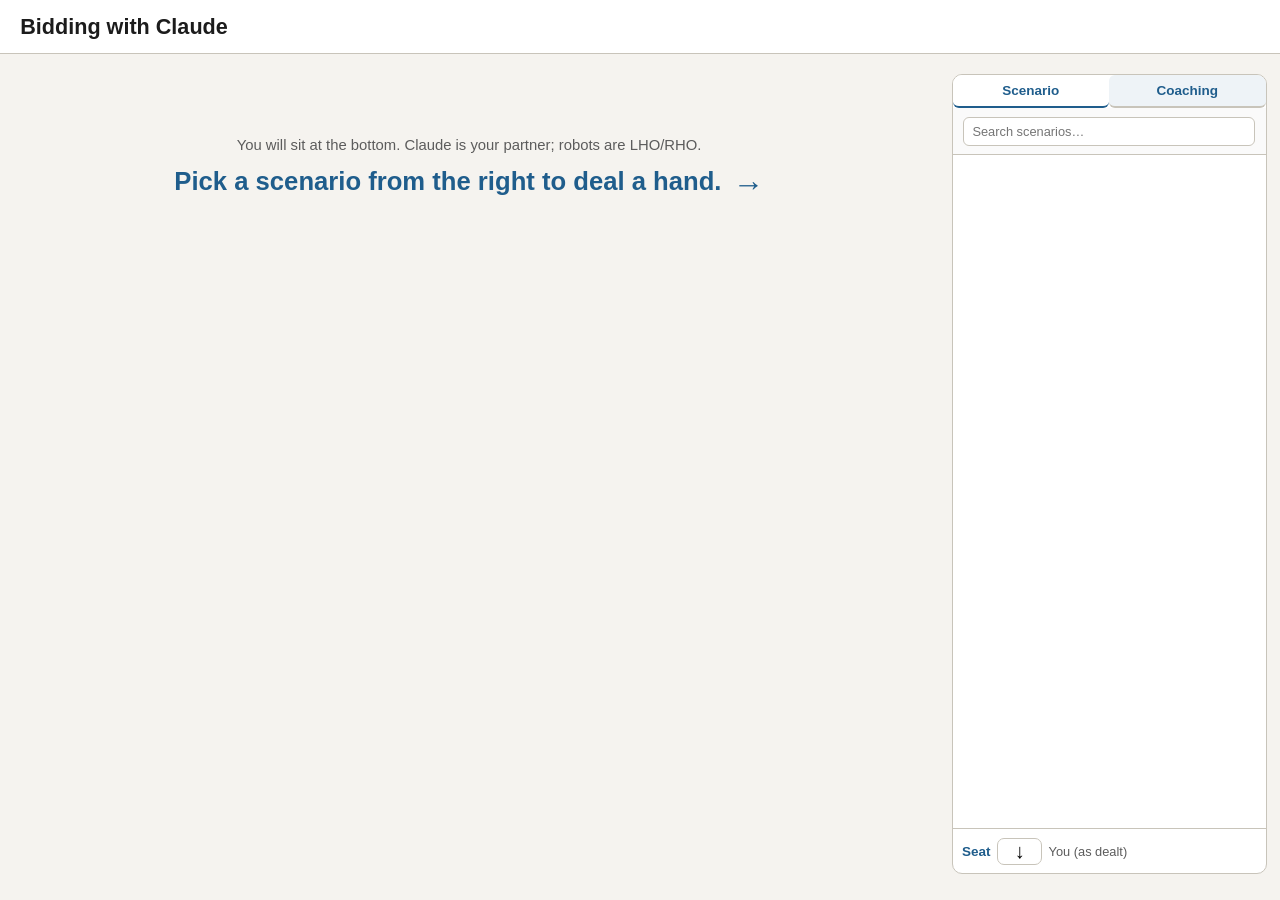
==== commit 88691dbd: "/bid: student-seat control — flip You to the partner's hand (none/once/random) via a sidebar arrow, " ====
--- a/static/bid.html
+++ b/static/bid.html
@@ -145,6 +145,7 @@
   /* BBO-style two-row bid selector. */
   .bidbox-prompt { font-weight: 700; margin-bottom: 0.5rem; text-align: center; }
   .bidrow { display: flex; gap: 0.35rem; justify-content: center; flex-wrap: wrap; margin: 0.35rem 0; }
+  .bidrow[hidden] { display: none; }   /* strain row is hidden until a level is tapped */
   .bidbtn { min-width: 2.6em; font-size: 1.6rem; font-weight: 700; padding: 0.5rem 0.6rem;
             border: 1px solid var(--rule); border-radius: 7px; background: #fff; cursor: pointer; }
   .bidbtn:hover:not(:disabled) { background: var(--accent-soft); border-color: var(--accent); }
@@ -247,6 +248,17 @@
   #table-chat .tc-input-row button:disabled { opacity: 0.6; cursor: not-allowed; }
 
   .err { color: var(--red); font-weight: 600; }
+
+  /* Seat / rotation control, pinned to the bottom of the right sidebar.
+     Cycles none -> once -> random; the arrow shows which side You sit. */
+  #sidebar { display: flex; flex-direction: column; }
+  #rotate-control { margin-top: auto; display: flex; align-items: center; gap: 0.5rem;
+    padding: 0.6rem 0.7rem; border-top: 1px solid var(--rule); }
+  #rotate-control .rc-label { font-weight: 700; color: var(--accent); }
+  .rotate-btn { font-size: 1.5rem; line-height: 1; min-width: 2.2em; padding: 0.2rem 0.4rem;
+    border: 1px solid var(--rule); border-radius: 7px; background: #fff; cursor: pointer; font-weight: 700; }
+  .rotate-btn:hover { background: var(--accent-soft); border-color: var(--accent); }
+  #rotate-control .rc-mode { color: var(--muted); font-size: 0.95rem; }
 </style>
 </head>
 <body>
@@ -272,6 +284,11 @@
     </div>
     <div id="coaching-view" hidden>
       <div id="chat"><div class="chat-empty">Deal a hand — your partner's thinking appears here.</div></div>
+    </div>
+    <div id="rotate-control" title="Which side of the table You practice from. Click to change; takes effect on the next deal.">
+      <span class="rc-label">Seat</span>
+      <button id="rotate-btn" class="rotate-btn" type="button">↓</button>
+      <span class="rc-mode" id="rc-mode">You (as dealt)</span>
     </div>
   </aside>
 
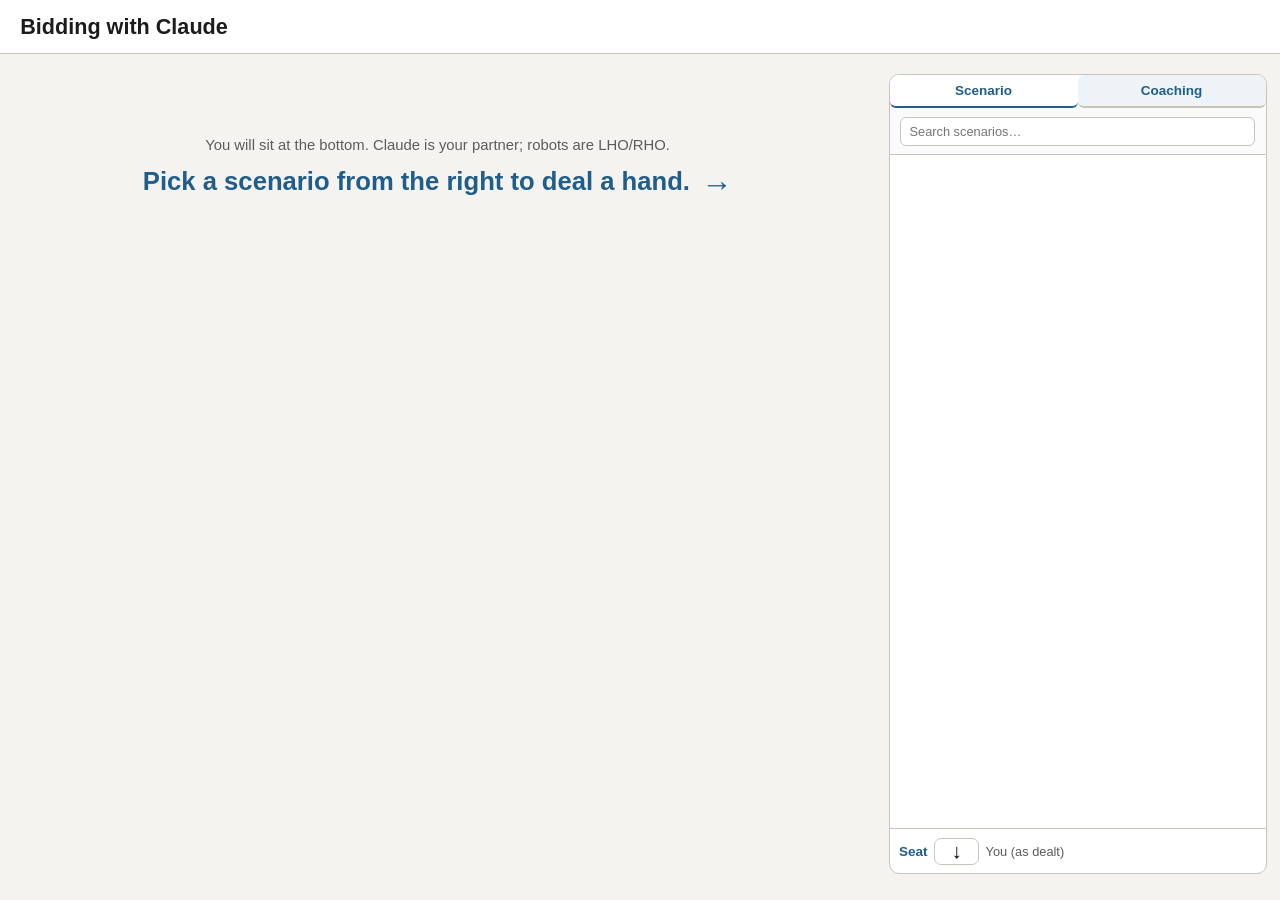
==== commit 42cd87d1: "/bid: selector always visible (greyed off-turn), per-seat thinking spinner, Play/Review pause at auc" ====
--- a/static/bid.html
+++ b/static/bid.html
@@ -6,7 +6,7 @@
 <link rel="stylesheet" href="/static/style.css">
 <style>
   /* Table on the left, Scenario/Coaching panel on the right. */
-  #layout { grid-template-columns: 1fr 25%; }
+  #layout { grid-template-columns: 1fr 30%; }   /* wider Coaching side panel (D) */
   #layout > main { grid-column: 1; grid-row: 1; }
   #layout > #sidebar { grid-column: 2; grid-row: 1; }
 
@@ -29,6 +29,10 @@
 
   .meta-line { font-size: 1.05rem; margin: 0.25rem 0 0.6rem; text-align: center; }
   .meta-line strong { font-weight: 700; }
+  /* Scenario · deal shown to the right of the bolded title, on the header line. */
+  .header-title { display: flex; align-items: baseline; gap: 0.55rem; flex-wrap: wrap; }
+  .header-meta { font-size: 1.1rem; color: var(--muted); }
+  .header-meta strong { color: var(--ink); font-weight: 700; }
 
   /* Startup prompt before the first deal: intro line above, big "pick" line with
      an arrow pointing to the scenarios on the right. */
@@ -44,17 +48,21 @@
      table — and Undo's position is fixed to the (fixed-size) table, so it never
      jumps as the deal changes. */
   .table-row { display: grid; grid-template-columns: 1fr auto 1fr;
-               grid-template-rows: auto 1fr; align-items: start;
+               grid-template-rows: auto auto 1fr; align-items: start;
                column-gap: 1rem; row-gap: 0.8rem; min-height: calc(100vh - 150px); }
   /* The wrapper dissolves so lc-top / lc-bottom become grid items themselves. */
   .left-controls { display: contents; }
   .lc-top    { grid-column: 1; grid-row: 1; justify-self: end; width: 120px;
                display: flex; flex-direction: column; align-items: center; gap: 1.1rem; }
-  .lc-bottom { grid-column: 1; grid-row: 2; justify-self: end; align-self: start; width: 120px;
+  /* lc-bottom spans down so the left column stays full-height; its content sits
+     at the top (aligned with the bid box below the table). */
+  .lc-bottom { grid-column: 1; grid-row: 2 / 4; justify-self: end; align-self: start; width: 120px;
                display: flex; flex-direction: column; gap: 0.6rem; }
   #table-panel { grid-column: 2; grid-row: 1; }
   .below-stack { grid-column: 2; grid-row: 2; align-self: start;
                  display: flex; flex-direction: column; gap: 0.8rem; }
+  /* Table chat spans from the table's left edge across to the right panel. */
+  #table-chat { grid-column: 2 / 4; grid-row: 3; align-self: start; }
   /* Compact left-column buttons — they rarely change, so users learn them and
      they don't need to be large. */
   .left-controls button { width: 100%; font-size: 1.35rem; padding: 0.7rem 0.3rem; }
@@ -249,6 +257,17 @@
 
   .err { color: var(--red); font-weight: 600; }
 
+  /* Bid selector greyed (non-clickable) when it isn't your turn (B). */
+  #bidbox.waiting { opacity: 0.5; }
+  /* Auction-end "Play / Review" button (F). */
+  #play-review-wrap { text-align: center; margin: 0.4rem 0; }
+  #play-review-btn { font-size: 1.3rem; padding: 0.6rem 1.6rem; }
+  /* Spinner beside the seat that's currently thinking/bidding (C). */
+  .seat-spinner { display: inline-block; width: 0.85em; height: 0.85em; margin-right: 0.4em;
+    vertical-align: -0.1em; border: 2px solid var(--rule); border-top-color: var(--accent);
+    border-radius: 50%; animation: seat-spin 0.7s linear infinite; }
+  @keyframes seat-spin { to { transform: rotate(360deg); } }
+
   /* Seat / rotation control, pinned to the bottom of the right sidebar.
      Cycles none -> once -> random; the arrow shows which side You sit. */
   #sidebar { display: flex; flex-direction: column; }
@@ -264,8 +283,9 @@
 <body>
 <header>
   <div id="header-row">
-    <div>
+    <div class="header-title">
       <h1>Bidding with Claude</h1>
+      <span id="header-meta" class="header-meta"></span>
     </div>
   </div>
 </header>
@@ -299,7 +319,6 @@
     </div>
 
     <div id="table-wrap" hidden>
-      <div class="meta-line" id="meta-line"></div>
 
       <div class="table-row">
         <div class="left-controls">
@@ -339,20 +358,26 @@
             <button id="show-compare-btn" hidden>Show BBA comparison</button>
           </div>
 
-          <!-- Table chat: a local chat area (scrollable list + bottom-pinned
-               input). Render-only for now — no networking to other players yet,
-               and not yet populated from any per-scenario message source. This
-               is the CHAT, separate from the sidebar Coaching view. -->
-          <div class="card" id="table-chat">
-            <div class="tc-head">Table chat</div>
-            <div class="tc-log" id="tc-log">
-              <div class="tc-empty">No messages yet — chat with the person you're playing with here.</div>
-            </div>
-            <form class="tc-input-row" id="tc-form">
-              <input id="tc-input" type="text" placeholder="Type a message…" autocomplete="off">
-              <button id="tc-send" type="submit">Send</button>
-            </form>
-          </div>
+          <!-- Auction-end pause: one click reveals all four hands (and, later,
+               starts card play). Shown only when the auction is complete and
+               the hands haven't been revealed yet. -->
+          <div id="play-review-wrap" hidden>
+            <button id="play-review-btn" class="primary" type="button">Play / Review</button>
+          </div>
+        </div>
+
+        <!-- Table chat: its own grid cell, spanning from the table's left edge
+             across to the right panel. Local chat (scrollable list + input);
+             separate from the sidebar Coaching view. -->
+        <div class="card" id="table-chat">
+          <div class="tc-head">Table chat</div>
+          <div class="tc-log" id="tc-log">
+            <div class="tc-empty">No messages yet — chat with the person you're playing with here.</div>
+          </div>
+          <form class="tc-input-row" id="tc-form">
+            <input id="tc-input" type="text" placeholder="Type a message…" autocomplete="off">
+            <button id="tc-send" type="submit">Send</button>
+          </form>
         </div>
       </div>
 
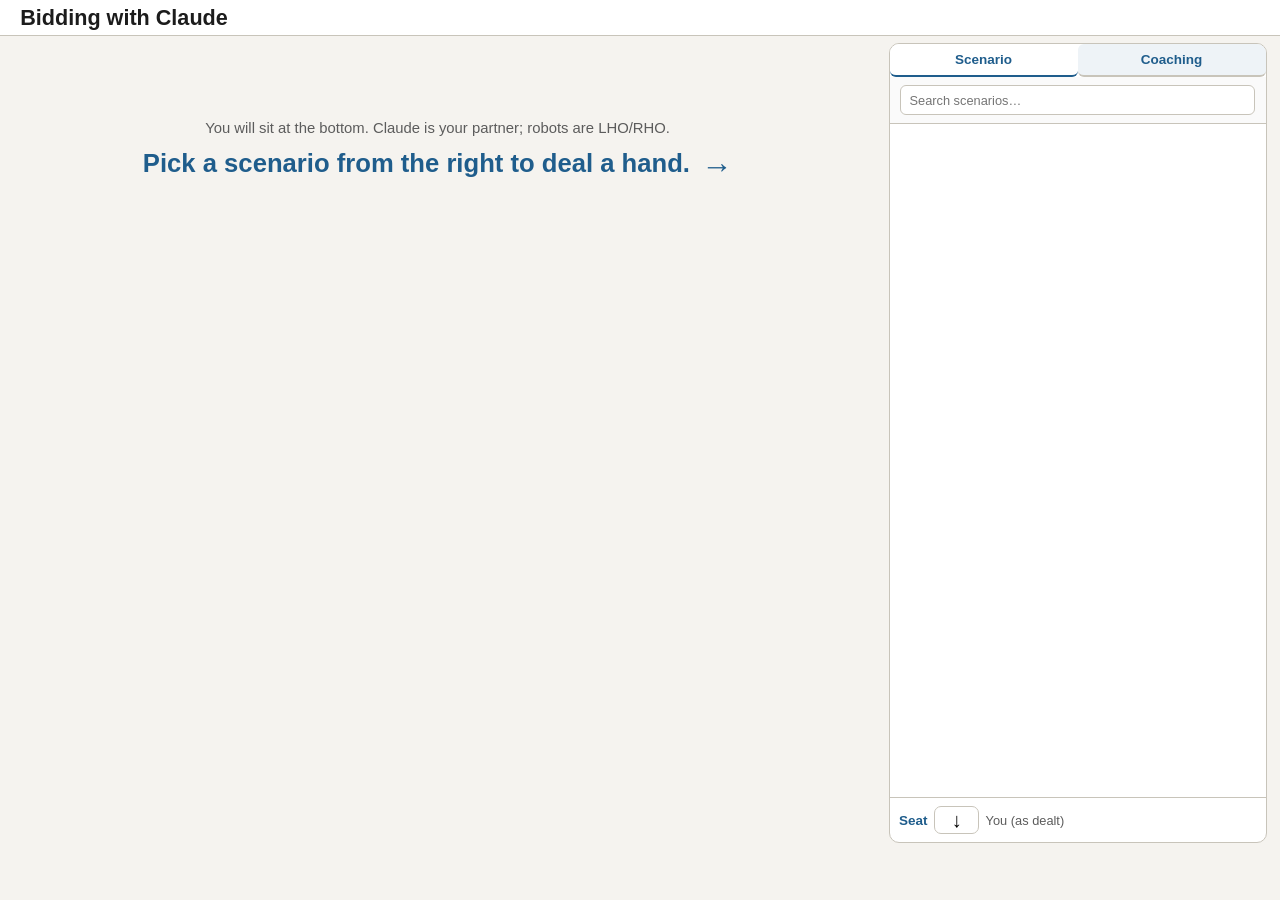
==== commit f69ded36: "/bid: tighten the top header gulf; move thinking spinner to the right of a fixed-width seat name Co-" ====
--- a/static/bid.html
+++ b/static/bid.html
@@ -9,6 +9,10 @@
   #layout { grid-template-columns: 1fr 30%; }   /* wider Coaching side panel (D) */
   #layout > main { grid-column: 1; grid-row: 1; }
   #layout > #sidebar { grid-column: 2; grid-row: 1; }
+  /* Tighter top: compact header + less gap to the table (no wasted space). */
+  header { padding: 0.35rem 1.5rem; }
+  #sidebar { margin-top: 0.5rem; }
+  .table-row { min-height: calc(100vh - 90px); }
 
   /* --k scales the whole table in lockstep (set by fitTable() in bid.js,
      clamped to a readable floor and a sensible cap). 1 = today's size. */
@@ -262,8 +266,10 @@
   /* Auction-end "Play / Review" button (F). */
   #play-review-wrap { text-align: center; margin: 0.4rem 0; }
   #play-review-btn { font-size: 1.3rem; padding: 0.6rem 1.6rem; }
-  /* Spinner beside the seat that's currently thinking/bidding (C). */
-  .seat-spinner { display: inline-block; width: 0.85em; height: 0.85em; margin-right: 0.4em;
+  /* Fixed-width name field, so the spinner to its right is always in one spot. */
+  .seat-name-text { display: inline-block; min-width: 4.5em; text-align: center; }
+  /* Spinner to the RIGHT of the seat name when it's that seat's turn (C). */
+  .seat-spinner { display: inline-block; width: 0.85em; height: 0.85em; margin-left: 0.4em;
     vertical-align: -0.1em; border: 2px solid var(--rule); border-top-color: var(--accent);
     border-radius: 50%; animation: seat-spin 0.7s linear infinite; }
   @keyframes seat-spin { to { transform: rotate(360deg); } }
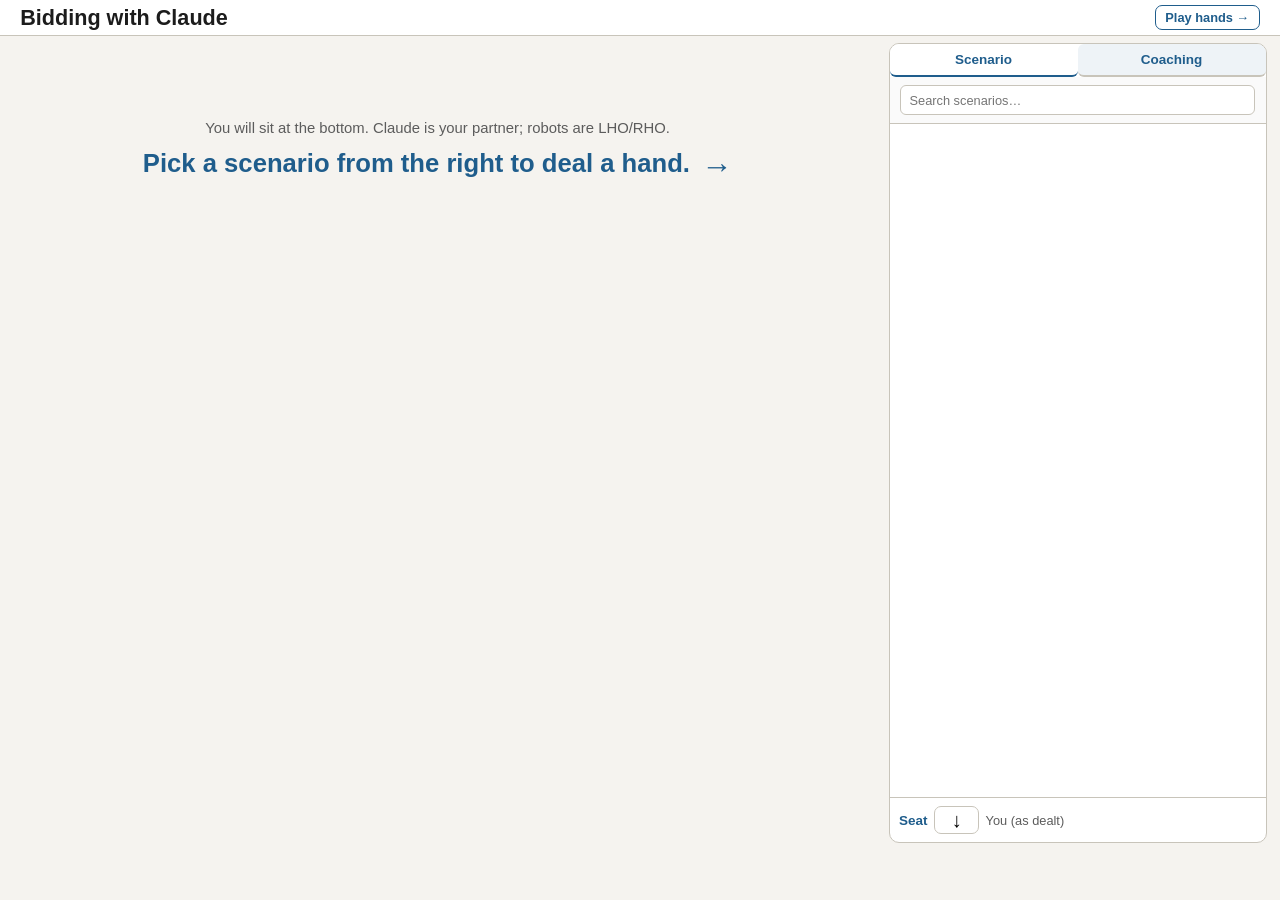
==== commit 651e36c9: "Align /bid left column to the screen margin; add header links to switch between the bidding screen a" ====
--- a/static/bid.html
+++ b/static/bid.html
@@ -29,6 +29,7 @@
   .chat-msg { background: #f4f1ea; border: 1px solid var(--rule); border-radius: 10px;
               padding: 0.5rem 0.7rem; font-size: 1rem; line-height: 1.45; }
   .chat-msg .who { font-weight: 700; color: var(--accent); display: block; margin-bottom: 0.15rem; }
+  .chat-msg.coach { white-space: pre-wrap; }   /* scenario teaching keeps its line breaks/bullets */
   .chat-empty { color: var(--muted); font-style: italic; }
 
   .meta-line { font-size: 1.05rem; margin: 0.25rem 0 0.6rem; text-align: center; }
@@ -56,11 +57,11 @@
                column-gap: 1rem; row-gap: 0.8rem; min-height: calc(100vh - 150px); }
   /* The wrapper dissolves so lc-top / lc-bottom become grid items themselves. */
   .left-controls { display: contents; }
-  .lc-top    { grid-column: 1; grid-row: 1; justify-self: end; width: 120px;
+  .lc-top    { grid-column: 1; grid-row: 1; justify-self: start; width: 120px;
                display: flex; flex-direction: column; align-items: center; gap: 1.1rem; }
   /* lc-bottom spans down so the left column stays full-height; its content sits
      at the top (aligned with the bid box below the table). */
-  .lc-bottom { grid-column: 1; grid-row: 2 / 4; justify-self: end; align-self: start; width: 120px;
+  .lc-bottom { grid-column: 1; grid-row: 2 / 4; justify-self: start; align-self: start; width: 120px;
                display: flex; flex-direction: column; gap: 0.6rem; }
   #table-panel { grid-column: 2; grid-row: 1; }
   .below-stack { grid-column: 2; grid-row: 2; align-self: start;
@@ -293,6 +294,7 @@
       <h1>Bidding with Claude</h1>
       <span id="header-meta" class="header-meta"></span>
     </div>
+    <a class="screen-link" href="/" title="Switch to the play trainer (play hands out)">Play hands →</a>
   </div>
 </header>
 
--- a/static/style.css
+++ b/static/style.css
@@ -621,6 +621,13 @@
   justify-content: space-between;
   align-items: center;
 }
+/* Small link to switch between the bidding screen (/bid) and the play trainer (/). */
+.screen-link {
+  font-size: 0.95rem; font-weight: 700; color: var(--accent); text-decoration: none;
+  border: 1px solid var(--accent); border-radius: 7px; padding: 0.3rem 0.7rem; white-space: nowrap;
+}
+.screen-link:hover { background: var(--accent-soft); }
+#header-right { display: flex; align-items: center; gap: 0.9rem; }
 #settings-btn {
   font-size: 1.6rem;
   padding: 0.2rem 0.7rem;
